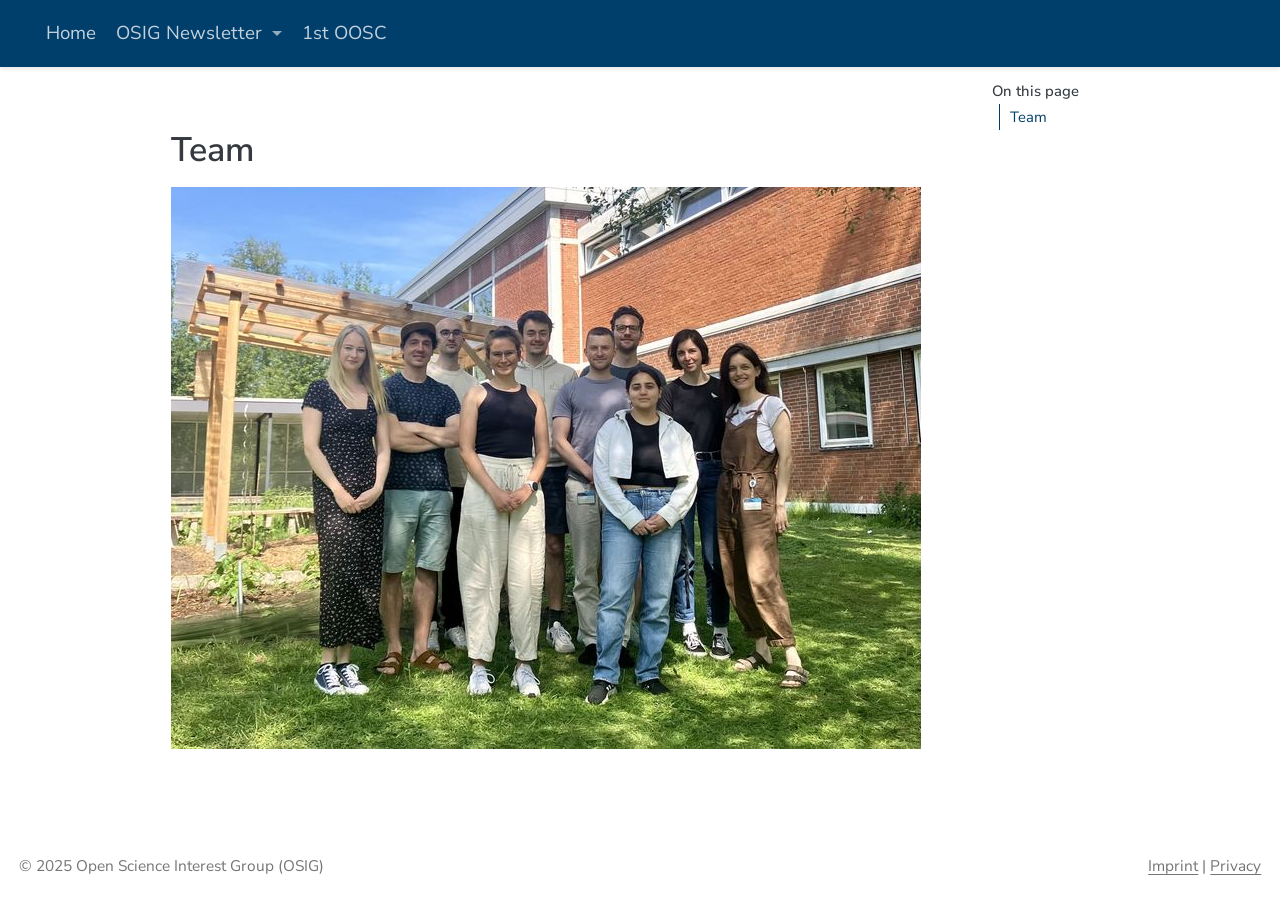
==== about.html @ 4a7d3f52 "Built site for gh-pages" ====
<!DOCTYPE html>
<html xmlns="http://www.w3.org/1999/xhtml" lang="en" xml:lang="en"><head>

<meta charset="utf-8">
<meta name="generator" content="quarto-1.8.25">

<meta name="viewport" content="width=device-width, initial-scale=1.0, user-scalable=yes">


<title>about</title>
<style>
code{white-space: pre-wrap;}
span.smallcaps{font-variant: small-caps;}
div.columns{display: flex; gap: min(4vw, 1.5em);}
div.column{flex: auto; overflow-x: auto;}
div.hanging-indent{margin-left: 1.5em; text-indent: -1.5em;}
ul.task-list{list-style: none;}
ul.task-list li input[type="checkbox"] {
  width: 0.8em;
  margin: 0 0.8em 0.2em -1em; /* quarto-specific, see https://github.com/quarto-dev/quarto-cli/issues/4556 */ 
  vertical-align: middle;
}
</style>


<script src="site_libs/quarto-nav/quarto-nav.js"></script>
<script src="site_libs/quarto-nav/headroom.min.js"></script>
<script src="site_libs/clipboard/clipboard.min.js"></script>
<script src="site_libs/quarto-search/autocomplete.umd.js"></script>
<script src="site_libs/quarto-search/fuse.min.js"></script>
<script src="site_libs/quarto-search/quarto-search.js"></script>
<meta name="quarto:offset" content="./">
<script src="site_libs/quarto-html/quarto.js" type="module"></script>
<script src="site_libs/quarto-html/tabsets/tabsets.js" type="module"></script>
<script src="site_libs/quarto-html/axe/axe-check.js" type="module"></script>
<script src="site_libs/quarto-html/popper.min.js"></script>
<script src="site_libs/quarto-html/tippy.umd.min.js"></script>
<script src="site_libs/quarto-html/anchor.min.js"></script>
<link href="site_libs/quarto-html/tippy.css" rel="stylesheet">
<link href="site_libs/quarto-html/quarto-syntax-highlighting-7b89279ff1a6dce999919e0e67d4d9ec.css" rel="stylesheet" id="quarto-text-highlighting-styles">
<script src="site_libs/bootstrap/bootstrap.min.js"></script>
<link href="site_libs/bootstrap/bootstrap-icons.css" rel="stylesheet">
<link href="site_libs/bootstrap/bootstrap-0440ce65ba4127b5212b1e3c32ec6546.min.css" rel="stylesheet" append-hash="true" id="quarto-bootstrap" data-mode="light">
<script id="quarto-search-options" type="application/json">{
  "location": "navbar",
  "copy-button": false,
  "collapse-after": 3,
  "panel-placement": "end",
  "type": "overlay",
  "limit": 50,
  "keyboard-shortcut": [
    "f",
    "/",
    "s"
  ],
  "show-item-context": false,
  "language": {
    "search-no-results-text": "No results",
    "search-matching-documents-text": "matching documents",
    "search-copy-link-title": "Copy link to search",
    "search-hide-matches-text": "Hide additional matches",
    "search-more-match-text": "more match in this document",
    "search-more-matches-text": "more matches in this document",
    "search-clear-button-title": "Clear",
    "search-text-placeholder": "",
    "search-detached-cancel-button-title": "Cancel",
    "search-submit-button-title": "Submit",
    "search-label": "Search"
  }
}</script>
<style>html{ scroll-behavior: smooth; }</style>


<link rel="stylesheet" href="styles.css">
</head>

<body class="nav-fixed custom-subpage quarto-light">

<div id="quarto-search-results"></div>
  <header id="quarto-header" class="headroom fixed-top">
    <nav class="navbar navbar-expand-lg " data-bs-theme="dark">
      <div class="navbar-container container-fluid">
      <div class="navbar-brand-container mx-auto">
    <a href="./index.html" class="navbar-brand navbar-brand-logo">
    </a>
  </div>
            <div id="quarto-search" class="" title="Search"></div>
          <button class="navbar-toggler" type="button" data-bs-toggle="collapse" data-bs-target="#navbarCollapse" aria-controls="navbarCollapse" role="menu" aria-expanded="false" aria-label="Toggle navigation" onclick="if (window.quartoToggleHeadroom) { window.quartoToggleHeadroom(); }">
  <span class="navbar-toggler-icon"></span>
</button>
          <div class="collapse navbar-collapse" id="navbarCollapse">
            <ul class="navbar-nav navbar-nav-scroll me-auto">
  <li class="nav-item">
    <a class="nav-link" href="./index.html"> 
<span class="menu-text">Home</span></a>
  </li>  
  <li class="nav-item dropdown ">
    <a class="nav-link dropdown-toggle" href="#" id="nav-menu-osig-newsletter" role="link" data-bs-toggle="dropdown" aria-expanded="false">
 <span class="menu-text">OSIG Newsletter</span>
    </a>
    <ul class="dropdown-menu" aria-labelledby="nav-menu-osig-newsletter">    
        <li>
    <a class="dropdown-item" href="./Newsletter/NL_June.html">
 <span class="dropdown-text">Newsletter 11th Issue: June 2025</span></a>
  </li>  
        <li>
    <a class="dropdown-item" href="https://uol.de/psychologie/open-science/osig">
 <span class="dropdown-text">Previous Newsletters</span></a>
  </li>  
    </ul>
  </li>
  <li class="nav-item">
    <a class="nav-link" href="./oosc.html"> 
<span class="menu-text">1st OOSC</span></a>
  </li>  
</ul>
          </div> <!-- /navcollapse -->
            <div class="quarto-navbar-tools">
</div>
      </div> <!-- /container-fluid -->
    </nav>
</header>
<!-- content -->
<div id="quarto-content" class="quarto-container page-columns page-rows-contents page-layout-article page-navbar">
<!-- sidebar -->
<!-- margin-sidebar -->
    <div id="quarto-margin-sidebar" class="sidebar margin-sidebar">
        <nav id="TOC" role="doc-toc" class="toc-active">
    <h2 id="toc-title">On this page</h2>
   
  <ul>
  <li><a href="#team" id="toc-team" class="nav-link active" data-scroll-target="#team">Team</a></li>
  </ul>
</nav>
    </div>
<!-- main -->
<main class="content" id="quarto-document-content"><header id="title-block-header" class="quarto-title-block"></header>




<section id="team" class="level1">
<h1>Team</h1>
<p><img src="pics/team.jpeg" class="img-fluid"></p>


</section>

</main> <!-- /main -->
<script id="quarto-html-after-body" type="application/javascript">
  window.document.addEventListener("DOMContentLoaded", function (event) {
    const icon = "";
    const anchorJS = new window.AnchorJS();
    anchorJS.options = {
      placement: 'right',
      icon: icon
    };
    anchorJS.add('.anchored');
    const isCodeAnnotation = (el) => {
      for (const clz of el.classList) {
        if (clz.startsWith('code-annotation-')) {                     
          return true;
        }
      }
      return false;
    }
    const onCopySuccess = function(e) {
      // button target
      const button = e.trigger;
      // don't keep focus
      button.blur();
      // flash "checked"
      button.classList.add('code-copy-button-checked');
      var currentTitle = button.getAttribute("title");
      button.setAttribute("title", "Copied!");
      let tooltip;
      if (window.bootstrap) {
        button.setAttribute("data-bs-toggle", "tooltip");
        button.setAttribute("data-bs-placement", "left");
        button.setAttribute("data-bs-title", "Copied!");
        tooltip = new bootstrap.Tooltip(button, 
          { trigger: "manual", 
            customClass: "code-copy-button-tooltip",
            offset: [0, -8]});
        tooltip.show();    
      }
      setTimeout(function() {
        if (tooltip) {
          tooltip.hide();
          button.removeAttribute("data-bs-title");
          button.removeAttribute("data-bs-toggle");
          button.removeAttribute("data-bs-placement");
        }
        button.setAttribute("title", currentTitle);
        button.classList.remove('code-copy-button-checked');
      }, 1000);
      // clear code selection
      e.clearSelection();
    }
    const getTextToCopy = function(trigger) {
      const outerScaffold = trigger.parentElement.cloneNode(true);
      const codeEl = outerScaffold.querySelector('code');
      for (const childEl of codeEl.children) {
        if (isCodeAnnotation(childEl)) {
          childEl.remove();
        }
      }
      return codeEl.innerText;
    }
    const clipboard = new window.ClipboardJS('.code-copy-button:not([data-in-quarto-modal])', {
      text: getTextToCopy
    });
    clipboard.on('success', onCopySuccess);
    if (window.document.getElementById('quarto-embedded-source-code-modal')) {
      const clipboardModal = new window.ClipboardJS('.code-copy-button[data-in-quarto-modal]', {
        text: getTextToCopy,
        container: window.document.getElementById('quarto-embedded-source-code-modal')
      });
      clipboardModal.on('success', onCopySuccess);
    }
      var localhostRegex = new RegExp(/^(?:http|https):\/\/localhost\:?[0-9]*\//);
      var mailtoRegex = new RegExp(/^mailto:/);
        var filterRegex = new RegExp('/' + window.location.host + '/');
      var isInternal = (href) => {
          return filterRegex.test(href) || localhostRegex.test(href) || mailtoRegex.test(href);
      }
      // Inspect non-navigation links and adorn them if external
     var links = window.document.querySelectorAll('a[href]:not(.nav-link):not(.navbar-brand):not(.toc-action):not(.sidebar-link):not(.sidebar-item-toggle):not(.pagination-link):not(.no-external):not([aria-hidden]):not(.dropdown-item):not(.quarto-navigation-tool):not(.about-link)');
      for (var i=0; i<links.length; i++) {
        const link = links[i];
        if (!isInternal(link.href)) {
          // undo the damage that might have been done by quarto-nav.js in the case of
          // links that we want to consider external
          if (link.dataset.originalHref !== undefined) {
            link.href = link.dataset.originalHref;
          }
            // target, if specified
            link.setAttribute("target", "_blank");
            if (link.getAttribute("rel") === null) {
              link.setAttribute("rel", "noopener");
            }
        }
      }
    function tippyHover(el, contentFn, onTriggerFn, onUntriggerFn) {
      const config = {
        allowHTML: true,
        maxWidth: 500,
        delay: 100,
        arrow: false,
        appendTo: function(el) {
            return el.parentElement;
        },
        interactive: true,
        interactiveBorder: 10,
        theme: 'quarto',
        placement: 'bottom-start',
      };
      if (contentFn) {
        config.content = contentFn;
      }
      if (onTriggerFn) {
        config.onTrigger = onTriggerFn;
      }
      if (onUntriggerFn) {
        config.onUntrigger = onUntriggerFn;
      }
      window.tippy(el, config); 
    }
    const noterefs = window.document.querySelectorAll('a[role="doc-noteref"]');
    for (var i=0; i<noterefs.length; i++) {
      const ref = noterefs[i];
      tippyHover(ref, function() {
        // use id or data attribute instead here
        let href = ref.getAttribute('data-footnote-href') || ref.getAttribute('href');
        try { href = new URL(href).hash; } catch {}
        const id = href.replace(/^#\/?/, "");
        const note = window.document.getElementById(id);
        if (note) {
          return note.innerHTML;
        } else {
          return "";
        }
      });
    }
    const xrefs = window.document.querySelectorAll('a.quarto-xref');
    const processXRef = (id, note) => {
      // Strip column container classes
      const stripColumnClz = (el) => {
        el.classList.remove("page-full", "page-columns");
        if (el.children) {
          for (const child of el.children) {
            stripColumnClz(child);
          }
        }
      }
      stripColumnClz(note)
      if (id === null || id.startsWith('sec-')) {
        // Special case sections, only their first couple elements
        const container = document.createElement("div");
        if (note.children && note.children.length > 2) {
          container.appendChild(note.children[0].cloneNode(true));
          for (let i = 1; i < note.children.length; i++) {
            const child = note.children[i];
            if (child.tagName === "P" && child.innerText === "") {
              continue;
            } else {
              container.appendChild(child.cloneNode(true));
              break;
            }
          }
          if (window.Quarto?.typesetMath) {
            window.Quarto.typesetMath(container);
          }
          return container.innerHTML
        } else {
          if (window.Quarto?.typesetMath) {
            window.Quarto.typesetMath(note);
          }
          return note.innerHTML;
        }
      } else {
        // Remove any anchor links if they are present
        const anchorLink = note.querySelector('a.anchorjs-link');
        if (anchorLink) {
          anchorLink.remove();
        }
        if (window.Quarto?.typesetMath) {
          window.Quarto.typesetMath(note);
        }
        if (note.classList.contains("callout")) {
          return note.outerHTML;
        } else {
          return note.innerHTML;
        }
      }
    }
    for (var i=0; i<xrefs.length; i++) {
      const xref = xrefs[i];
      tippyHover(xref, undefined, function(instance) {
        instance.disable();
        let url = xref.getAttribute('href');
        let hash = undefined; 
        if (url.startsWith('#')) {
          hash = url;
        } else {
          try { hash = new URL(url).hash; } catch {}
        }
        if (hash) {
          const id = hash.replace(/^#\/?/, "");
          const note = window.document.getElementById(id);
          if (note !== null) {
            try {
              const html = processXRef(id, note.cloneNode(true));
              instance.setContent(html);
            } finally {
              instance.enable();
              instance.show();
            }
          } else {
            // See if we can fetch this
            fetch(url.split('#')[0])
            .then(res => res.text())
            .then(html => {
              const parser = new DOMParser();
              const htmlDoc = parser.parseFromString(html, "text/html");
              const note = htmlDoc.getElementById(id);
              if (note !== null) {
                const html = processXRef(id, note);
                instance.setContent(html);
              } 
            }).finally(() => {
              instance.enable();
              instance.show();
            });
          }
        } else {
          // See if we can fetch a full url (with no hash to target)
          // This is a special case and we should probably do some content thinning / targeting
          fetch(url)
          .then(res => res.text())
          .then(html => {
            const parser = new DOMParser();
            const htmlDoc = parser.parseFromString(html, "text/html");
            const note = htmlDoc.querySelector('main.content');
            if (note !== null) {
              // This should only happen for chapter cross references
              // (since there is no id in the URL)
              // remove the first header
              if (note.children.length > 0 && note.children[0].tagName === "HEADER") {
                note.children[0].remove();
              }
              const html = processXRef(null, note);
              instance.setContent(html);
            } 
          }).finally(() => {
            instance.enable();
            instance.show();
          });
        }
      }, function(instance) {
      });
    }
        let selectedAnnoteEl;
        const selectorForAnnotation = ( cell, annotation) => {
          let cellAttr = 'data-code-cell="' + cell + '"';
          let lineAttr = 'data-code-annotation="' +  annotation + '"';
          const selector = 'span[' + cellAttr + '][' + lineAttr + ']';
          return selector;
        }
        const selectCodeLines = (annoteEl) => {
          const doc = window.document;
          const targetCell = annoteEl.getAttribute("data-target-cell");
          const targetAnnotation = annoteEl.getAttribute("data-target-annotation");
          const annoteSpan = window.document.querySelector(selectorForAnnotation(targetCell, targetAnnotation));
          const lines = annoteSpan.getAttribute("data-code-lines").split(",");
          const lineIds = lines.map((line) => {
            return targetCell + "-" + line;
          })
          let top = null;
          let height = null;
          let parent = null;
          if (lineIds.length > 0) {
              //compute the position of the single el (top and bottom and make a div)
              const el = window.document.getElementById(lineIds[0]);
              top = el.offsetTop;
              height = el.offsetHeight;
              parent = el.parentElement.parentElement;
            if (lineIds.length > 1) {
              const lastEl = window.document.getElementById(lineIds[lineIds.length - 1]);
              const bottom = lastEl.offsetTop + lastEl.offsetHeight;
              height = bottom - top;
            }
            if (top !== null && height !== null && parent !== null) {
              // cook up a div (if necessary) and position it 
              let div = window.document.getElementById("code-annotation-line-highlight");
              if (div === null) {
                div = window.document.createElement("div");
                div.setAttribute("id", "code-annotation-line-highlight");
                div.style.position = 'absolute';
                parent.appendChild(div);
              }
              div.style.top = top - 2 + "px";
              div.style.height = height + 4 + "px";
              div.style.left = 0;
              let gutterDiv = window.document.getElementById("code-annotation-line-highlight-gutter");
              if (gutterDiv === null) {
                gutterDiv = window.document.createElement("div");
                gutterDiv.setAttribute("id", "code-annotation-line-highlight-gutter");
                gutterDiv.style.position = 'absolute';
                const codeCell = window.document.getElementById(targetCell);
                const gutter = codeCell.querySelector('.code-annotation-gutter');
                gutter.appendChild(gutterDiv);
              }
              gutterDiv.style.top = top - 2 + "px";
              gutterDiv.style.height = height + 4 + "px";
            }
            selectedAnnoteEl = annoteEl;
          }
        };
        const unselectCodeLines = () => {
          const elementsIds = ["code-annotation-line-highlight", "code-annotation-line-highlight-gutter"];
          elementsIds.forEach((elId) => {
            const div = window.document.getElementById(elId);
            if (div) {
              div.remove();
            }
          });
          selectedAnnoteEl = undefined;
        };
          // Handle positioning of the toggle
      window.addEventListener(
        "resize",
        throttle(() => {
          elRect = undefined;
          if (selectedAnnoteEl) {
            selectCodeLines(selectedAnnoteEl);
          }
        }, 10)
      );
      function throttle(fn, ms) {
      let throttle = false;
      let timer;
        return (...args) => {
          if(!throttle) { // first call gets through
              fn.apply(this, args);
              throttle = true;
          } else { // all the others get throttled
              if(timer) clearTimeout(timer); // cancel #2
              timer = setTimeout(() => {
                fn.apply(this, args);
                timer = throttle = false;
              }, ms);
          }
        };
      }
        // Attach click handler to the DT
        const annoteDls = window.document.querySelectorAll('dt[data-target-cell]');
        for (const annoteDlNode of annoteDls) {
          annoteDlNode.addEventListener('click', (event) => {
            const clickedEl = event.target;
            if (clickedEl !== selectedAnnoteEl) {
              unselectCodeLines();
              const activeEl = window.document.querySelector('dt[data-target-cell].code-annotation-active');
              if (activeEl) {
                activeEl.classList.remove('code-annotation-active');
              }
              selectCodeLines(clickedEl);
              clickedEl.classList.add('code-annotation-active');
            } else {
              // Unselect the line
              unselectCodeLines();
              clickedEl.classList.remove('code-annotation-active');
            }
          });
        }
    const findCites = (el) => {
      const parentEl = el.parentElement;
      if (parentEl) {
        const cites = parentEl.dataset.cites;
        if (cites) {
          return {
            el,
            cites: cites.split(' ')
          };
        } else {
          return findCites(el.parentElement)
        }
      } else {
        return undefined;
      }
    };
    var bibliorefs = window.document.querySelectorAll('a[role="doc-biblioref"]');
    for (var i=0; i<bibliorefs.length; i++) {
      const ref = bibliorefs[i];
      const citeInfo = findCites(ref);
      if (citeInfo) {
        tippyHover(citeInfo.el, function() {
          var popup = window.document.createElement('div');
          citeInfo.cites.forEach(function(cite) {
            var citeDiv = window.document.createElement('div');
            citeDiv.classList.add('hanging-indent');
            citeDiv.classList.add('csl-entry');
            var biblioDiv = window.document.getElementById('ref-' + cite);
            if (biblioDiv) {
              citeDiv.innerHTML = biblioDiv.innerHTML;
            }
            popup.appendChild(citeDiv);
          });
          return popup.innerHTML;
        });
      }
    }
  });
  </script>
</div> <!-- /content -->
<footer class="footer">
  <div class="nav-footer">
    <div class="nav-footer-left">
<p>© 2025 Open Science Interest Group (OSIG)</p>
</div>   
    <div class="nav-footer-center">
      &nbsp;
    </div>
    <div class="nav-footer-right">
<p><a href="https://uol.de/impressum">Imprint</a> | <a href="https://uol.de/dism">Privacy</a></p>
</div>
  </div>
</footer>




<script src="site_libs/quarto-html/zenscroll-min.js"></script>
</body></html>
---- site_libs/quarto-html/tippy.css ----
.tippy-box[data-animation=fade][data-state=hidden]{opacity:0}[data-tippy-root]{max-width:calc(100vw - 10px)}.tippy-box{position:relative;background-color:#333;color:#fff;border-radius:4px;font-size:14px;line-height:1.4;white-space:normal;outline:0;transition-property:transform,visibility,opacity}.tippy-box[data-placement^=top]>.tippy-arrow{bottom:0}.tippy-box[data-placement^=top]>.tippy-arrow:before{bottom:-7px;left:0;border-width:8px 8px 0;border-top-color:initial;transform-origin:center top}.tippy-box[data-placement^=bottom]>.tippy-arrow{top:0}.tippy-box[data-placement^=bottom]>.tippy-arrow:before{top:-7px;left:0;border-width:0 8px 8px;border-bottom-color:initial;transform-origin:center bottom}.tippy-box[data-placement^=left]>.tippy-arrow{right:0}.tippy-box[data-placement^=left]>.tippy-arrow:before{border-width:8px 0 8px 8px;border-left-color:initial;right:-7px;transform-origin:center left}.tippy-box[data-placement^=right]>.tippy-arrow{left:0}.tippy-box[data-placement^=right]>.tippy-arrow:before{left:-7px;border-width:8px 8px 8px 0;border-right-color:initial;transform-origin:center right}.tippy-box[data-inertia][data-state=visible]{transition-timing-function:cubic-bezier(.54,1.5,.38,1.11)}.tippy-arrow{width:16px;height:16px;color:#333}.tippy-arrow:before{content:"";position:absolute;border-color:transparent;border-style:solid}.tippy-content{position:relative;padding:5px 9px;z-index:1}
---- site_libs/quarto-html/quarto-syntax-highlighting-7b89279ff1a6dce999919e0e67d4d9ec.css ----
/* quarto syntax highlight colors */
:root {
  --quarto-hl-ot-color: #003B4F;
  --quarto-hl-at-color: #657422;
  --quarto-hl-ss-color: #20794D;
  --quarto-hl-an-color: #5E5E5E;
  --quarto-hl-fu-color: #4758AB;
  --quarto-hl-st-color: #20794D;
  --quarto-hl-cf-color: #003B4F;
  --quarto-hl-op-color: #5E5E5E;
  --quarto-hl-er-color: #AD0000;
  --quarto-hl-bn-color: #AD0000;
  --quarto-hl-al-color: #AD0000;
  --quarto-hl-va-color: #111111;
  --quarto-hl-bu-color: inherit;
  --quarto-hl-ex-color: inherit;
  --quarto-hl-pp-color: #AD0000;
  --quarto-hl-in-color: #5E5E5E;
  --quarto-hl-vs-color: #20794D;
  --quarto-hl-wa-color: #5E5E5E;
  --quarto-hl-do-color: #5E5E5E;
  --quarto-hl-im-color: #00769E;
  --quarto-hl-ch-color: #20794D;
  --quarto-hl-dt-color: #AD0000;
  --quarto-hl-fl-color: #AD0000;
  --quarto-hl-co-color: #5E5E5E;
  --quarto-hl-cv-color: #5E5E5E;
  --quarto-hl-cn-color: #8f5902;
  --quarto-hl-sc-color: #5E5E5E;
  --quarto-hl-dv-color: #AD0000;
  --quarto-hl-kw-color: #003B4F;
}

/* other quarto variables */
:root {
  --quarto-font-monospace: SFMono-Regular, Menlo, Monaco, Consolas, "Liberation Mono", "Courier New", monospace;
}

/* syntax highlight based on Pandoc's rules */
pre > code.sourceCode > span {
  color: #003B4F;
}

code.sourceCode > span {
  color: #003B4F;
}

div.sourceCode,
div.sourceCode pre.sourceCode {
  color: #003B4F;
}

/* Normal */
code span {
  color: #003B4F;
}

/* Alert */
code span.al {
  color: #AD0000;
  font-style: inherit;
}

/* Annotation */
code span.an {
  color: #5E5E5E;
  font-style: inherit;
}

/* Attribute */
code span.at {
  color: #657422;
  font-style: inherit;
}

/* BaseN */
code span.bn {
  color: #AD0000;
  font-style: inherit;
}

/* BuiltIn */
code span.bu {
  font-style: inherit;
}

/* ControlFlow */
code span.cf {
  color: #003B4F;
  font-weight: bold;
  font-style: inherit;
}

/* Char */
code span.ch {
  color: #20794D;
  font-style: inherit;
}

/* Constant */
code span.cn {
  color: #8f5902;
  font-style: inherit;
}

/* Comment */
code span.co {
  color: #5E5E5E;
  font-style: inherit;
}

/* CommentVar */
code span.cv {
  color: #5E5E5E;
  font-style: italic;
}

/* Documentation */
code span.do {
  color: #5E5E5E;
  font-style: italic;
}

/* DataType */
code span.dt {
  color: #AD0000;
  font-style: inherit;
}

/* DecVal */
code span.dv {
  color: #AD0000;
  font-style: inherit;
}

/* Error */
code span.er {
  color: #AD0000;
  font-style: inherit;
}

/* Extension */
code span.ex {
  font-style: inherit;
}

/* Float */
code span.fl {
  color: #AD0000;
  font-style: inherit;
}

/* Function */
code span.fu {
  color: #4758AB;
  font-style: inherit;
}

/* Import */
code span.im {
  color: #00769E;
  font-style: inherit;
}

/* Information */
code span.in {
  color: #5E5E5E;
  font-style: inherit;
}

/* Keyword */
code span.kw {
  color: #003B4F;
  font-weight: bold;
  font-style: inherit;
}

/* Operator */
code span.op {
  color: #5E5E5E;
  font-style: inherit;
}

/* Other */
code span.ot {
  color: #003B4F;
  font-style: inherit;
}

/* Preprocessor */
code span.pp {
  color: #AD0000;
  font-style: inherit;
}

/* SpecialChar */
code span.sc {
  color: #5E5E5E;
  font-style: inherit;
}

/* SpecialString */
code span.ss {
  color: #20794D;
  font-style: inherit;
}

/* String */
code span.st {
  color: #20794D;
  font-style: inherit;
}

/* Variable */
code span.va {
  color: #111111;
  font-style: inherit;
}

/* VerbatimString */
code span.vs {
  color: #20794D;
  font-style: inherit;
}

/* Warning */
code span.wa {
  color: #5E5E5E;
  font-style: italic;
}

.prevent-inlining {
  content: "</";
}

/*# sourceMappingURL=3944bc705cfaf4c80e56f77c5205168a.css.map */
---- styles.css ----
/* Import Nunito Sans font */
@import url('https://fonts.googleapis.com/css2?family=Nunito+Sans:wght@400;600;700&display=swap');
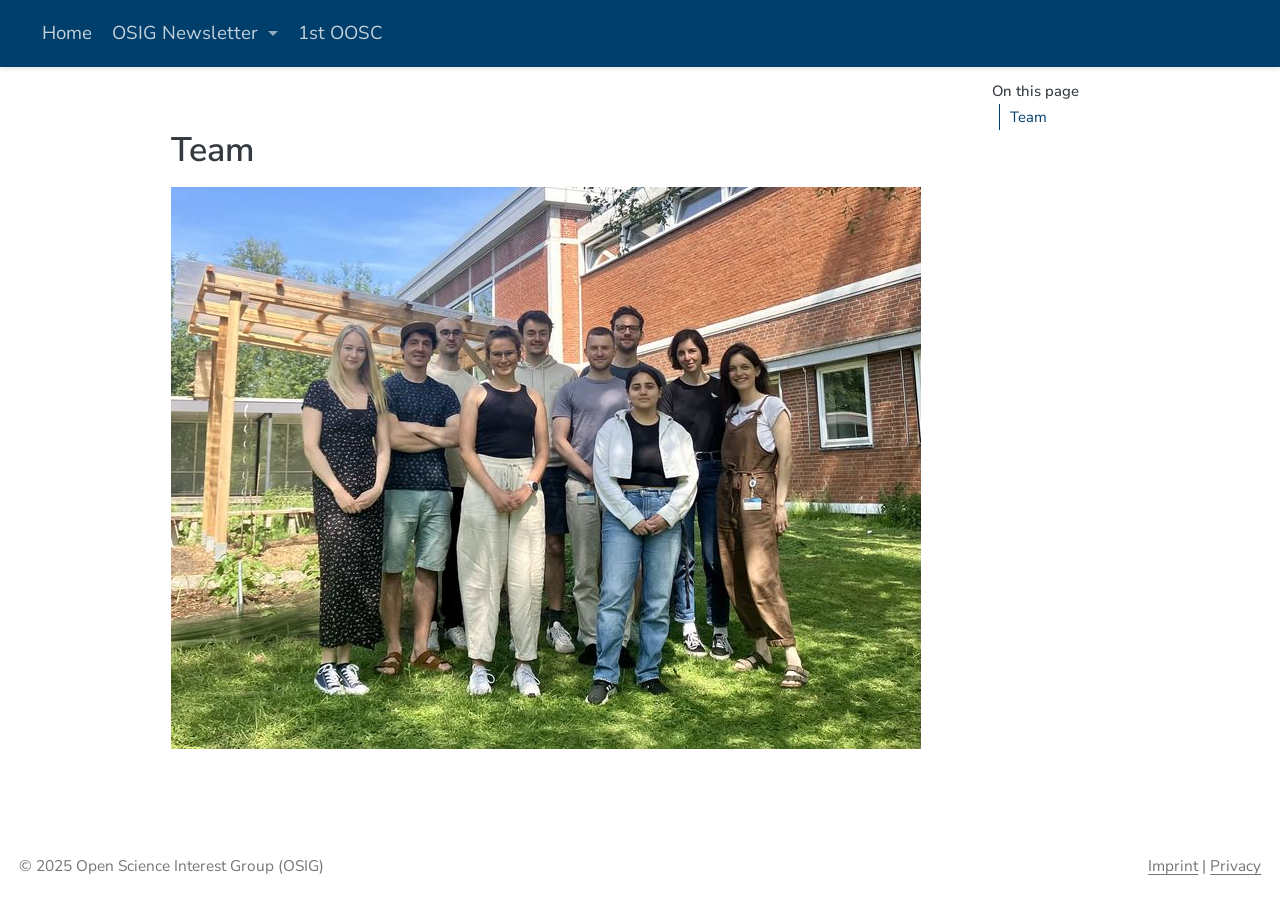
==== commit 13717af8: "Built site for gh-pages" ====
--- a/about.html
+++ b/about.html
@@ -2,7 +2,7 @@
 <html xmlns="http://www.w3.org/1999/xhtml" lang="en" xml:lang="en"><head>
 
 <meta charset="utf-8">
-<meta name="generator" content="quarto-1.8.25">
+<meta name="generator" content="quarto-1.8.27">
 
 <meta name="viewport" content="width=device-width, initial-scale=1.0, user-scalable=yes">
 
@@ -37,10 +37,10 @@
 <script src="site_libs/quarto-html/tippy.umd.min.js"></script>
 <script src="site_libs/quarto-html/anchor.min.js"></script>
 <link href="site_libs/quarto-html/tippy.css" rel="stylesheet">
-<link href="site_libs/quarto-html/quarto-syntax-highlighting-7b89279ff1a6dce999919e0e67d4d9ec.css" rel="stylesheet" id="quarto-text-highlighting-styles">
+<link href="site_libs/quarto-html/quarto-syntax-highlighting-ed96de9b727972fe78a7b5d16c58bf87.css" rel="stylesheet" id="quarto-text-highlighting-styles">
 <script src="site_libs/bootstrap/bootstrap.min.js"></script>
 <link href="site_libs/bootstrap/bootstrap-icons.css" rel="stylesheet">
-<link href="site_libs/bootstrap/bootstrap-0440ce65ba4127b5212b1e3c32ec6546.min.css" rel="stylesheet" append-hash="true" id="quarto-bootstrap" data-mode="light">
+<link href="site_libs/bootstrap/bootstrap-3d39959b062f448735c7db6b264d8e85.min.css" rel="stylesheet" append-hash="true" id="quarto-bootstrap" data-mode="light">
 <script id="quarto-search-options" type="application/json">{
   "location": "navbar",
   "copy-button": false,
@@ -80,10 +80,6 @@
   <header id="quarto-header" class="headroom fixed-top">
     <nav class="navbar navbar-expand-lg " data-bs-theme="dark">
       <div class="navbar-container container-fluid">
-      <div class="navbar-brand-container mx-auto">
-    <a href="./index.html" class="navbar-brand navbar-brand-logo">
-    </a>
-  </div>
             <div id="quarto-search" class="" title="Search"></div>
           <button class="navbar-toggler" type="button" data-bs-toggle="collapse" data-bs-target="#navbarCollapse" aria-controls="navbarCollapse" role="menu" aria-expanded="false" aria-label="Toggle navigation" onclick="if (window.quartoToggleHeadroom) { window.quartoToggleHeadroom(); }">
   <span class="navbar-toggler-icon"></span>
@@ -102,6 +98,14 @@
         <li>
     <a class="dropdown-item" href="./Newsletter/NL_June.html">
  <span class="dropdown-text">Newsletter 11th Issue: June 2025</span></a>
+  </li>  
+        <li>
+    <a class="dropdown-item" href="./Newsletter/NL_October.html">
+ <span class="dropdown-text">Newsletter 12th Issue: October 2025</span></a>
+  </li>  
+        <li>
+    <a class="dropdown-item" href="./Newsletter/NL_February_2026.html">
+ <span class="dropdown-text">Newsletter 13th Issue: February 2026</span></a>
   </li>  
         <li>
     <a class="dropdown-item" href="https://uol.de/psychologie/open-science/osig">
@@ -220,7 +224,7 @@
     }
       var localhostRegex = new RegExp(/^(?:http|https):\/\/localhost\:?[0-9]*\//);
       var mailtoRegex = new RegExp(/^mailto:/);
-        var filterRegex = new RegExp('/' + window.location.host + '/');
+        var filterRegex = new RegExp("https:\/\/kristantodan12\.github\.io\/osig-uol\.github\.io\/");
       var isInternal = (href) => {
           return filterRegex.test(href) || localhostRegex.test(href) || mailtoRegex.test(href);
       }
--- a/site_libs/quarto-html/quarto-syntax-highlighting-ed96de9b727972fe78a7b5d16c58bf87.css
+++ b/site_libs/quarto-html/quarto-syntax-highlighting-ed96de9b727972fe78a7b5d16c58bf87.css
@@ -0,0 +1,236 @@
+/* quarto syntax highlight colors */
+:root {
+  --quarto-hl-ot-color: #003B4F;
+  --quarto-hl-at-color: #657422;
+  --quarto-hl-ss-color: #20794D;
+  --quarto-hl-an-color: #5E5E5E;
+  --quarto-hl-fu-color: #4758AB;
+  --quarto-hl-st-color: #20794D;
+  --quarto-hl-cf-color: #003B4F;
+  --quarto-hl-op-color: #5E5E5E;
+  --quarto-hl-er-color: #AD0000;
+  --quarto-hl-bn-color: #AD0000;
+  --quarto-hl-al-color: #AD0000;
+  --quarto-hl-va-color: #111111;
+  --quarto-hl-bu-color: inherit;
+  --quarto-hl-ex-color: inherit;
+  --quarto-hl-pp-color: #AD0000;
+  --quarto-hl-in-color: #5E5E5E;
+  --quarto-hl-vs-color: #20794D;
+  --quarto-hl-wa-color: #5E5E5E;
+  --quarto-hl-do-color: #5E5E5E;
+  --quarto-hl-im-color: #00769E;
+  --quarto-hl-ch-color: #20794D;
+  --quarto-hl-dt-color: #AD0000;
+  --quarto-hl-fl-color: #AD0000;
+  --quarto-hl-co-color: #5E5E5E;
+  --quarto-hl-cv-color: #5E5E5E;
+  --quarto-hl-cn-color: #8f5902;
+  --quarto-hl-sc-color: #5E5E5E;
+  --quarto-hl-dv-color: #AD0000;
+  --quarto-hl-kw-color: #003B4F;
+}
+
+/* other quarto variables */
+:root {
+  --quarto-font-monospace: SFMono-Regular, Menlo, Monaco, Consolas, "Liberation Mono", "Courier New", monospace;
+}
+
+/* syntax highlight based on Pandoc's rules */
+pre > code.sourceCode > span {
+  color: #003B4F;
+}
+
+code.sourceCode > span {
+  color: #003B4F;
+}
+
+div.sourceCode,
+div.sourceCode pre.sourceCode {
+  color: #003B4F;
+}
+
+/* Normal */
+code span {
+  color: #003B4F;
+}
+
+/* Alert */
+code span.al {
+  color: #AD0000;
+  font-style: inherit;
+}
+
+/* Annotation */
+code span.an {
+  color: #5E5E5E;
+  font-style: inherit;
+}
+
+/* Attribute */
+code span.at {
+  color: #657422;
+  font-style: inherit;
+}
+
+/* BaseN */
+code span.bn {
+  color: #AD0000;
+  font-style: inherit;
+}
+
+/* BuiltIn */
+code span.bu {
+  font-style: inherit;
+}
+
+/* ControlFlow */
+code span.cf {
+  color: #003B4F;
+  font-weight: bold;
+  font-style: inherit;
+}
+
+/* Char */
+code span.ch {
+  color: #20794D;
+  font-style: inherit;
+}
+
+/* Constant */
+code span.cn {
+  color: #8f5902;
+  font-style: inherit;
+}
+
+/* Comment */
+code span.co {
+  color: #5E5E5E;
+  font-style: inherit;
+}
+
+/* CommentVar */
+code span.cv {
+  color: #5E5E5E;
+  font-style: italic;
+}
+
+/* Documentation */
+code span.do {
+  color: #5E5E5E;
+  font-style: italic;
+}
+
+/* DataType */
+code span.dt {
+  color: #AD0000;
+  font-style: inherit;
+}
+
+/* DecVal */
+code span.dv {
+  color: #AD0000;
+  font-style: inherit;
+}
+
+/* Error */
+code span.er {
+  color: #AD0000;
+  font-style: inherit;
+}
+
+/* Extension */
+code span.ex {
+  font-style: inherit;
+}
+
+/* Float */
+code span.fl {
+  color: #AD0000;
+  font-style: inherit;
+}
+
+/* Function */
+code span.fu {
+  color: #4758AB;
+  font-style: inherit;
+}
+
+/* Import */
+code span.im {
+  color: #00769E;
+  font-style: inherit;
+}
+
+/* Information */
+code span.in {
+  color: #5E5E5E;
+  font-style: inherit;
+}
+
+/* Keyword */
+code span.kw {
+  color: #003B4F;
+  font-weight: bold;
+  font-style: inherit;
+}
+
+/* Operator */
+code span.op {
+  color: #5E5E5E;
+  font-style: inherit;
+}
+
+/* Other */
+code span.ot {
+  color: #003B4F;
+  font-style: inherit;
+}
+
+/* Preprocessor */
+code span.pp {
+  color: #AD0000;
+  font-style: inherit;
+}
+
+/* SpecialChar */
+code span.sc {
+  color: #5E5E5E;
+  font-style: inherit;
+}
+
+/* SpecialString */
+code span.ss {
+  color: #20794D;
+  font-style: inherit;
+}
+
+/* String */
+code span.st {
+  color: #20794D;
+  font-style: inherit;
+}
+
+/* Variable */
+code span.va {
+  color: #111111;
+  font-style: inherit;
+}
+
+/* VerbatimString */
+code span.vs {
+  color: #20794D;
+  font-style: inherit;
+}
+
+/* Warning */
+code span.wa {
+  color: #5E5E5E;
+  font-style: italic;
+}
+
+.prevent-inlining {
+  content: "</";
+}
+
+/*# sourceMappingURL=0920dd6d7437995b8cdf7429764427b1.css.map */
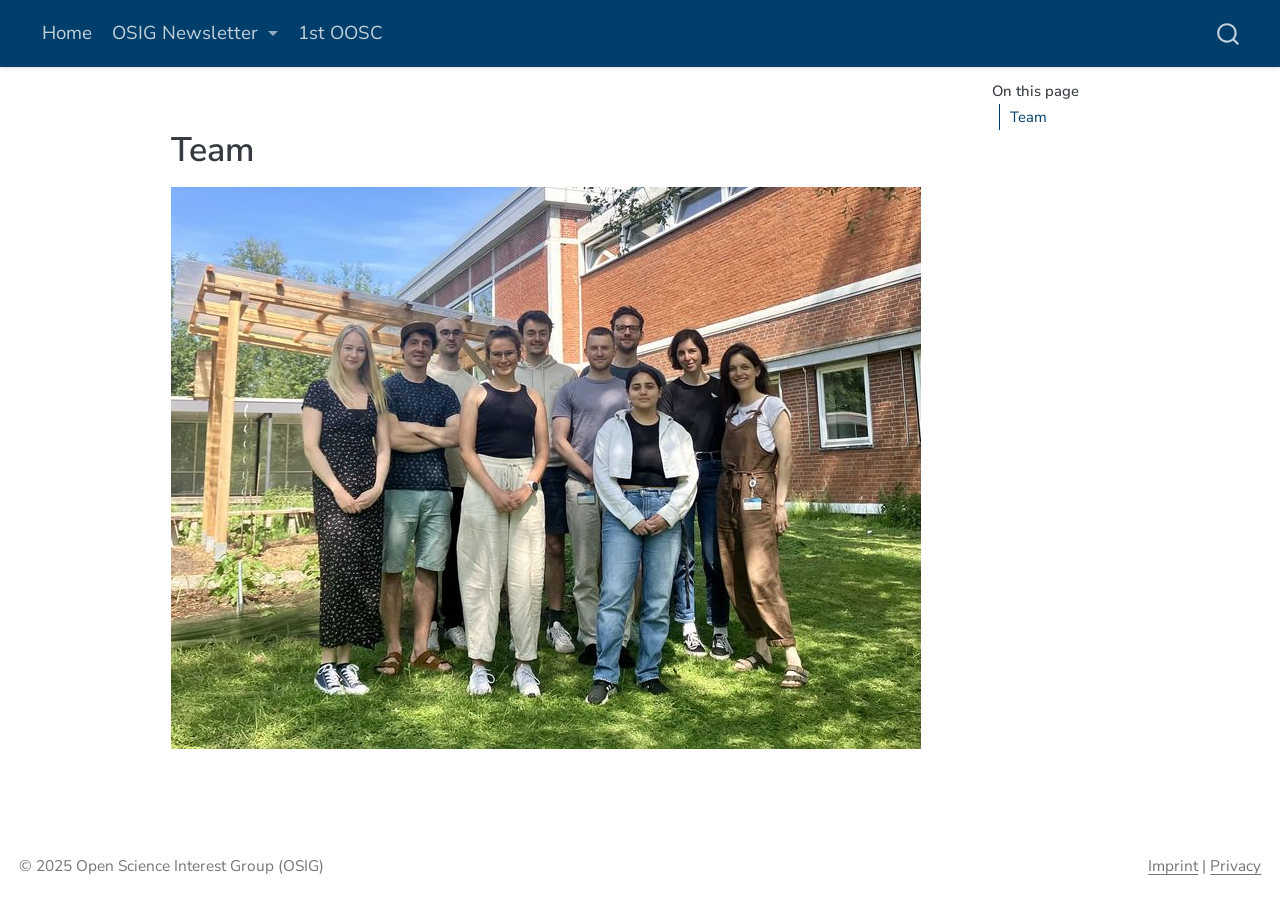
==== commit 0e697aaa: "Built site for gh-pages" ====
--- a/about.html
+++ b/about.html
@@ -2,13 +2,16 @@
 <html xmlns="http://www.w3.org/1999/xhtml" lang="en" xml:lang="en"><head>
 
 <meta charset="utf-8">
-<meta name="generator" content="quarto-1.8.27">
+<meta name="generator" content="quarto-1.9.38">
 
 <meta name="viewport" content="width=device-width, initial-scale=1.0, user-scalable=yes">
 
 
 <title>about</title>
 <style>
+/* Default styles provided by pandoc.
+** See https://pandoc.org/MANUAL.html#variables-for-html for config info.
+*/
 code{white-space: pre-wrap;}
 span.smallcaps{font-variant: small-caps;}
 div.columns{display: flex; gap: min(4vw, 1.5em);}
@@ -32,15 +35,14 @@
 <meta name="quarto:offset" content="./">
 <script src="site_libs/quarto-html/quarto.js" type="module"></script>
 <script src="site_libs/quarto-html/tabsets/tabsets.js" type="module"></script>
-<script src="site_libs/quarto-html/axe/axe-check.js" type="module"></script>
 <script src="site_libs/quarto-html/popper.min.js"></script>
 <script src="site_libs/quarto-html/tippy.umd.min.js"></script>
 <script src="site_libs/quarto-html/anchor.min.js"></script>
 <link href="site_libs/quarto-html/tippy.css" rel="stylesheet">
-<link href="site_libs/quarto-html/quarto-syntax-highlighting-ed96de9b727972fe78a7b5d16c58bf87.css" rel="stylesheet" id="quarto-text-highlighting-styles">
+<link href="site_libs/quarto-html/quarto-syntax-highlighting-15634bcf2e68342d4ad2dfa704d543f6.css" rel="stylesheet" id="quarto-text-highlighting-styles">
 <script src="site_libs/bootstrap/bootstrap.min.js"></script>
 <link href="site_libs/bootstrap/bootstrap-icons.css" rel="stylesheet">
-<link href="site_libs/bootstrap/bootstrap-3d39959b062f448735c7db6b264d8e85.min.css" rel="stylesheet" append-hash="true" id="quarto-bootstrap" data-mode="light">
+<link href="site_libs/bootstrap/bootstrap-e7a1022d07f8a48d40869ca8efa777bd.min.css" rel="stylesheet" append-hash="true" id="quarto-bootstrap" data-mode="light">
 <script id="quarto-search-options" type="application/json">{
   "location": "navbar",
   "copy-button": false,
--- a/site_libs/quarto-html/quarto-syntax-highlighting-15634bcf2e68342d4ad2dfa704d543f6.css
+++ b/site_libs/quarto-html/quarto-syntax-highlighting-15634bcf2e68342d4ad2dfa704d543f6.css
@@ -0,0 +1,236 @@
+/* quarto syntax highlight colors */
+:root {
+  --quarto-hl-ot-color: #003B4F;
+  --quarto-hl-at-color: #657422;
+  --quarto-hl-ss-color: #20794D;
+  --quarto-hl-an-color: #5E5E5E;
+  --quarto-hl-fu-color: #4758AB;
+  --quarto-hl-st-color: #20794D;
+  --quarto-hl-cf-color: #003B4F;
+  --quarto-hl-op-color: #5E5E5E;
+  --quarto-hl-er-color: #AD0000;
+  --quarto-hl-bn-color: #AD0000;
+  --quarto-hl-al-color: #AD0000;
+  --quarto-hl-va-color: #111111;
+  --quarto-hl-bu-color: inherit;
+  --quarto-hl-ex-color: inherit;
+  --quarto-hl-pp-color: #AD0000;
+  --quarto-hl-in-color: #5E5E5E;
+  --quarto-hl-vs-color: #20794D;
+  --quarto-hl-wa-color: #5E5E5E;
+  --quarto-hl-do-color: #5E5E5E;
+  --quarto-hl-im-color: #00769E;
+  --quarto-hl-ch-color: #20794D;
+  --quarto-hl-dt-color: #AD0000;
+  --quarto-hl-fl-color: #AD0000;
+  --quarto-hl-co-color: #5E5E5E;
+  --quarto-hl-cv-color: #5E5E5E;
+  --quarto-hl-cn-color: #8f5902;
+  --quarto-hl-sc-color: #5E5E5E;
+  --quarto-hl-dv-color: #AD0000;
+  --quarto-hl-kw-color: #003B4F;
+}
+
+/* other quarto variables */
+:root {
+  --quarto-font-monospace: SFMono-Regular, Menlo, Monaco, Consolas, "Liberation Mono", "Courier New", monospace;
+}
+
+/* syntax highlight based on Pandoc's rules */
+pre > code.sourceCode > span {
+  color: #003B4F;
+}
+
+code.sourceCode > span {
+  color: #003B4F;
+}
+
+div.sourceCode,
+div.sourceCode pre.sourceCode {
+  color: #003B4F;
+}
+
+/* Normal */
+code span {
+  color: #003B4F;
+}
+
+/* Alert */
+code span.al {
+  color: #AD0000;
+  font-style: inherit;
+}
+
+/* Annotation */
+code span.an {
+  color: #5E5E5E;
+  font-style: inherit;
+}
+
+/* Attribute */
+code span.at {
+  color: #657422;
+  font-style: inherit;
+}
+
+/* BaseN */
+code span.bn {
+  color: #AD0000;
+  font-style: inherit;
+}
+
+/* BuiltIn */
+code span.bu {
+  font-style: inherit;
+}
+
+/* ControlFlow */
+code span.cf {
+  color: #003B4F;
+  font-weight: bold;
+  font-style: inherit;
+}
+
+/* Char */
+code span.ch {
+  color: #20794D;
+  font-style: inherit;
+}
+
+/* Constant */
+code span.cn {
+  color: #8f5902;
+  font-style: inherit;
+}
+
+/* Comment */
+code span.co {
+  color: #5E5E5E;
+  font-style: inherit;
+}
+
+/* CommentVar */
+code span.cv {
+  color: #5E5E5E;
+  font-style: italic;
+}
+
+/* Documentation */
+code span.do {
+  color: #5E5E5E;
+  font-style: italic;
+}
+
+/* DataType */
+code span.dt {
+  color: #AD0000;
+  font-style: inherit;
+}
+
+/* DecVal */
+code span.dv {
+  color: #AD0000;
+  font-style: inherit;
+}
+
+/* Error */
+code span.er {
+  color: #AD0000;
+  font-style: inherit;
+}
+
+/* Extension */
+code span.ex {
+  font-style: inherit;
+}
+
+/* Float */
+code span.fl {
+  color: #AD0000;
+  font-style: inherit;
+}
+
+/* Function */
+code span.fu {
+  color: #4758AB;
+  font-style: inherit;
+}
+
+/* Import */
+code span.im {
+  color: #00769E;
+  font-style: inherit;
+}
+
+/* Information */
+code span.in {
+  color: #5E5E5E;
+  font-style: inherit;
+}
+
+/* Keyword */
+code span.kw {
+  color: #003B4F;
+  font-weight: bold;
+  font-style: inherit;
+}
+
+/* Operator */
+code span.op {
+  color: #5E5E5E;
+  font-style: inherit;
+}
+
+/* Other */
+code span.ot {
+  color: #003B4F;
+  font-style: inherit;
+}
+
+/* Preprocessor */
+code span.pp {
+  color: #AD0000;
+  font-style: inherit;
+}
+
+/* SpecialChar */
+code span.sc {
+  color: #5E5E5E;
+  font-style: inherit;
+}
+
+/* SpecialString */
+code span.ss {
+  color: #20794D;
+  font-style: inherit;
+}
+
+/* String */
+code span.st {
+  color: #20794D;
+  font-style: inherit;
+}
+
+/* Variable */
+code span.va {
+  color: #111111;
+  font-style: inherit;
+}
+
+/* VerbatimString */
+code span.vs {
+  color: #20794D;
+  font-style: inherit;
+}
+
+/* Warning */
+code span.wa {
+  color: #5E5E5E;
+  font-style: italic;
+}
+
+.prevent-inlining {
+  content: "</";
+}
+
+/*# sourceMappingURL=f23921c56f73e400b49028c9186a1aa0.css.map */
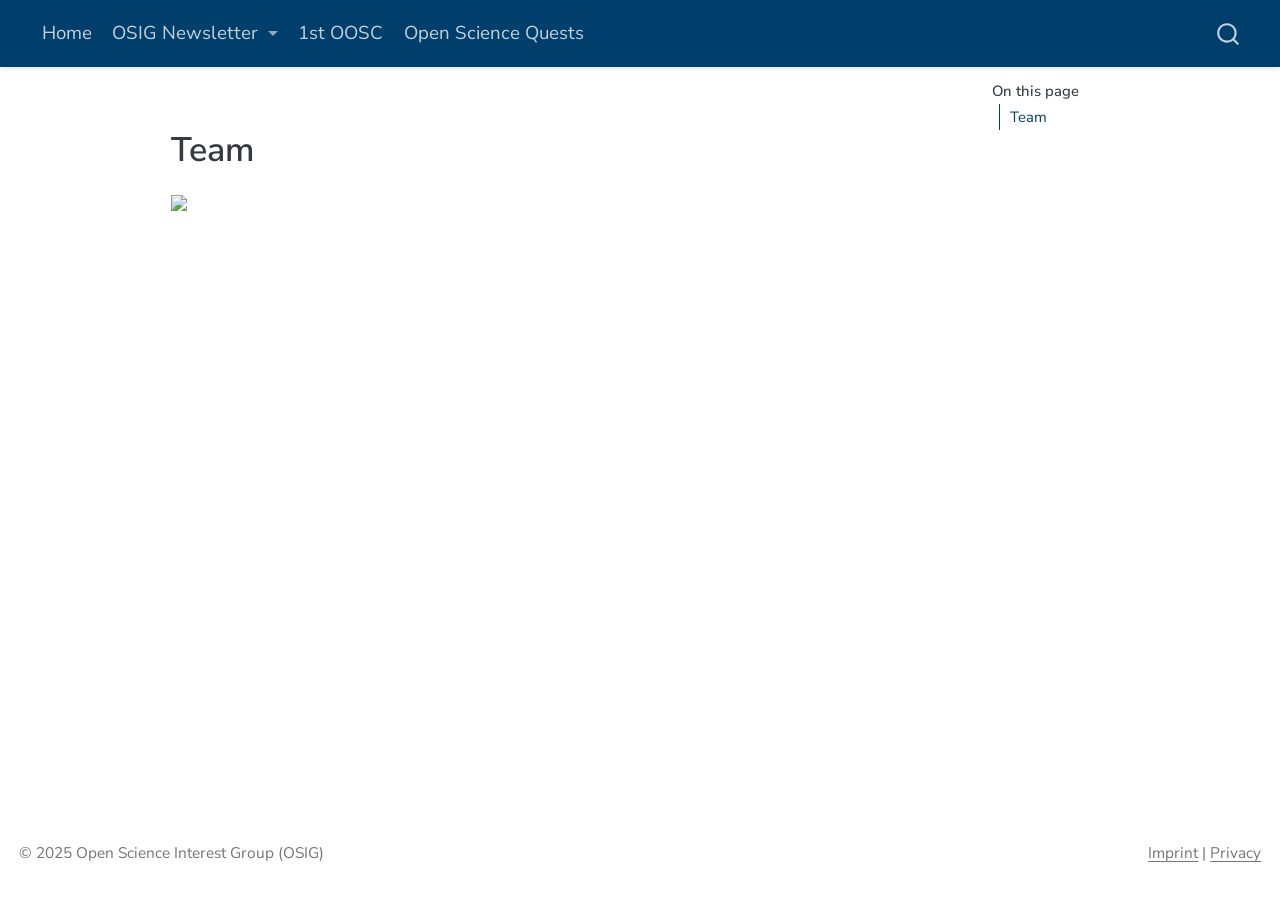
==== commit 0dd4440c: "Built site for gh-pages" ====
--- a/about.html
+++ b/about.html
@@ -43,6 +43,9 @@
 <script src="site_libs/bootstrap/bootstrap.min.js"></script>
 <link href="site_libs/bootstrap/bootstrap-icons.css" rel="stylesheet">
 <link href="site_libs/bootstrap/bootstrap-e7a1022d07f8a48d40869ca8efa777bd.min.css" rel="stylesheet" append-hash="true" id="quarto-bootstrap" data-mode="light">
+<script src="site_libs/quarto-contrib/glightbox/glightbox.min.js"></script>
+<link href="site_libs/quarto-contrib/glightbox/glightbox.min.css" rel="stylesheet">
+<link href="site_libs/quarto-contrib/glightbox/lightbox.css" rel="stylesheet">
 <script id="quarto-search-options" type="application/json">{
   "location": "navbar",
   "copy-button": false,
@@ -110,6 +113,10 @@
  <span class="dropdown-text">Newsletter 13th Issue: February 2026</span></a>
   </li>  
         <li>
+    <a class="dropdown-item" href="./Newsletter/NL_June_2026.html">
+ <span class="dropdown-text">Newsletter 14th Issue: June 2026</span></a>
+  </li>  
+        <li>
     <a class="dropdown-item" href="https://uol.de/psychologie/open-science/osig">
  <span class="dropdown-text">Previous Newsletters</span></a>
   </li>  
@@ -118,6 +125,10 @@
   <li class="nav-item">
     <a class="nav-link" href="./oosc.html"> 
 <span class="menu-text">1st OOSC</span></a>
+  </li>  
+  <li class="nav-item">
+    <a class="nav-link" href="./open_science_quests.html"> 
+<span class="menu-text">Open Science Quests</span></a>
   </li>  
 </ul>
           </div> <!-- /navcollapse -->
@@ -147,7 +158,7 @@
 
 <section id="team" class="level1">
 <h1>Team</h1>
-<p><img src="pics/team.jpeg" class="img-fluid"></p>
+<p><a href="pics/team.jpeg" class="lightbox" data-gallery="quarto-lightbox-gallery-1"><img src="pics/team.jpeg" class="img-fluid"></a></p>
 
 
 </section>
@@ -572,6 +583,38 @@
 </div>
   </div>
 </footer>
+<script>var lightboxQuarto = GLightbox({"closeEffect":"zoom","descPosition":"bottom","loop":false,"openEffect":"zoom","selector":".lightbox"});
+(function() {
+  let previousOnload = window.onload;
+  window.onload = () => {
+    if (previousOnload) {
+      previousOnload();
+    }
+    lightboxQuarto.on('slide_before_load', (data) => {
+      const { slideIndex, slideNode, slideConfig, player, trigger } = data;
+      const href = trigger.getAttribute('href');
+      if (href !== null) {
+        const imgEl = window.document.querySelector(`a[href="${href}"] img`);
+        if (imgEl !== null) {
+          const srcAttr = imgEl.getAttribute("src");
+          if (srcAttr && srcAttr.startsWith("data:")) {
+            slideConfig.href = srcAttr;
+          }
+        }
+      } 
+    });
+  
+    lightboxQuarto.on('slide_after_load', (data) => {
+      const { slideIndex, slideNode, slideConfig, player, trigger } = data;
+      if (window.Quarto?.typesetMath) {
+        window.Quarto.typesetMath(slideNode);
+      }
+    });
+  
+  };
+  
+})();
+          </script>
 
 
 
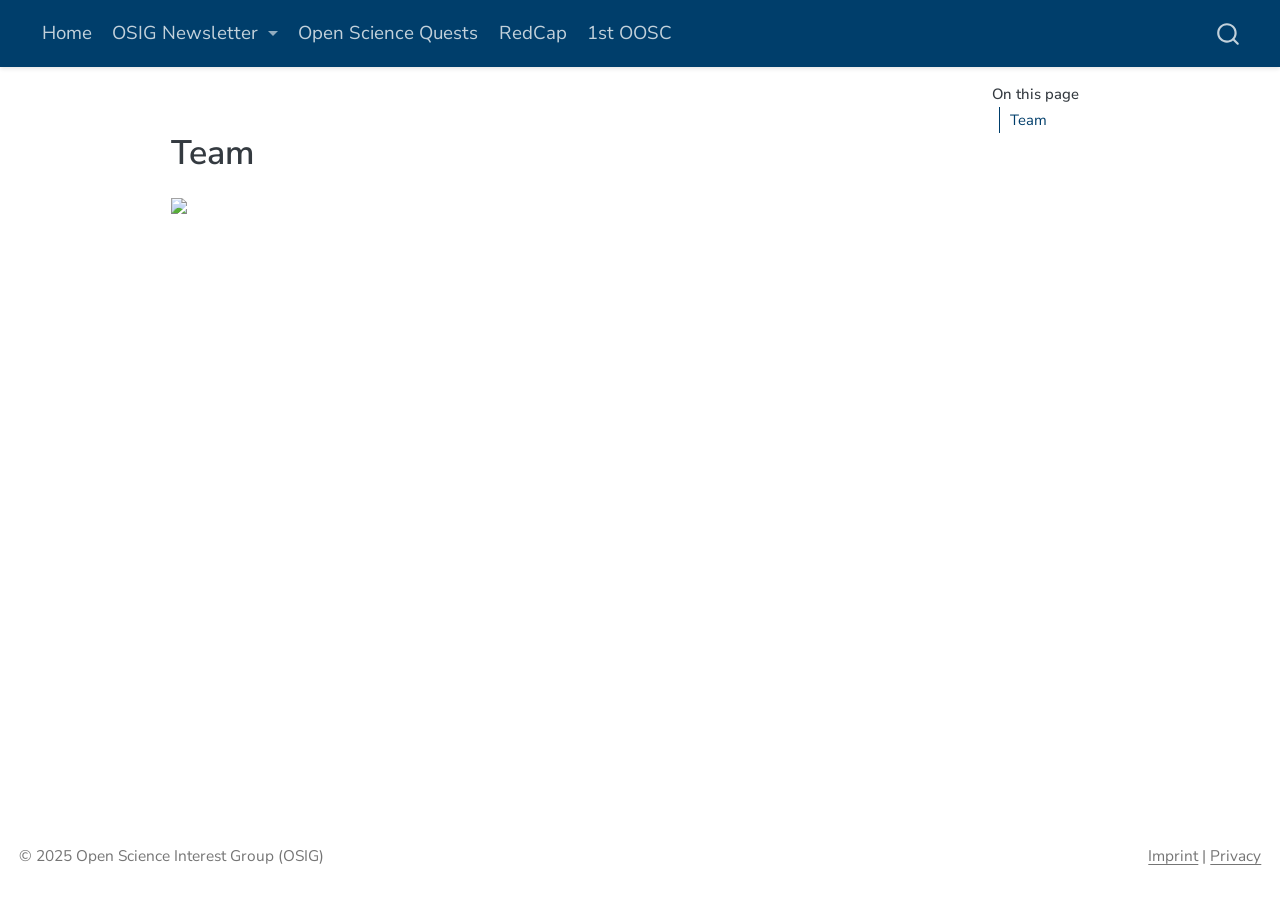
==== commit 5ffabe24: "Built site for gh-pages" ====
--- a/about.html
+++ b/about.html
@@ -2,7 +2,7 @@
 <html xmlns="http://www.w3.org/1999/xhtml" lang="en" xml:lang="en"><head>
 
 <meta charset="utf-8">
-<meta name="generator" content="quarto-1.9.38">
+<meta name="generator" content="quarto-1.10.20">
 
 <meta name="viewport" content="width=device-width, initial-scale=1.0, user-scalable=yes">
 
@@ -12,10 +12,13 @@
 /* Default styles provided by pandoc.
 ** See https://pandoc.org/MANUAL.html#variables-for-html for config info.
 */
-code{white-space: pre-wrap;}
 span.smallcaps{font-variant: small-caps;}
-div.columns{display: flex; gap: min(4vw, 1.5em);}
-div.column{flex: auto; overflow-x: auto;}
+div.columns{display: flex; gap: 1.5em;}
+div.column{flex: auto;}
+@media screen {
+div.columns{gap: min(4vw, 1.5em);}
+div.column{overflow-x: auto;}
+}
 div.hanging-indent{margin-left: 1.5em; text-indent: -1.5em;}
 ul.task-list{list-style: none;}
 ul.task-list li input[type="checkbox"] {
@@ -39,10 +42,10 @@
 <script src="site_libs/quarto-html/tippy.umd.min.js"></script>
 <script src="site_libs/quarto-html/anchor.min.js"></script>
 <link href="site_libs/quarto-html/tippy.css" rel="stylesheet">
-<link href="site_libs/quarto-html/quarto-syntax-highlighting-15634bcf2e68342d4ad2dfa704d543f6.css" rel="stylesheet" id="quarto-text-highlighting-styles">
+<link href="site_libs/quarto-html/quarto-syntax-highlighting-17888a1159294d3eb470f19f6f52f5a5.css" rel="stylesheet" id="quarto-text-highlighting-styles">
 <script src="site_libs/bootstrap/bootstrap.min.js"></script>
 <link href="site_libs/bootstrap/bootstrap-icons.css" rel="stylesheet">
-<link href="site_libs/bootstrap/bootstrap-e7a1022d07f8a48d40869ca8efa777bd.min.css" rel="stylesheet" append-hash="true" id="quarto-bootstrap" data-mode="light">
+<link href="site_libs/bootstrap/bootstrap-e5527912b667e51d36a38ce436d2ecd5.min.css" rel="stylesheet" append-hash="true" id="quarto-bootstrap" data-mode="light">
 <script src="site_libs/quarto-contrib/glightbox/glightbox.min.js"></script>
 <link href="site_libs/quarto-contrib/glightbox/glightbox.min.css" rel="stylesheet">
 <link href="site_libs/quarto-contrib/glightbox/lightbox.css" rel="stylesheet">
@@ -123,12 +126,16 @@
     </ul>
   </li>
   <li class="nav-item">
+    <a class="nav-link" href="./open_science_quests.html"> 
+<span class="menu-text">Open Science Quests</span></a>
+  </li>  
+  <li class="nav-item">
+    <a class="nav-link" href="./redcap.html"> 
+<span class="menu-text">RedCap</span></a>
+  </li>  
+  <li class="nav-item">
     <a class="nav-link" href="./oosc.html"> 
 <span class="menu-text">1st OOSC</span></a>
-  </li>  
-  <li class="nav-item">
-    <a class="nav-link" href="./open_science_quests.html"> 
-<span class="menu-text">Open Science Quests</span></a>
   </li>  
 </ul>
           </div> <!-- /navcollapse -->
--- a/site_libs/quarto-html/quarto-syntax-highlighting-17888a1159294d3eb470f19f6f52f5a5.css
+++ b/site_libs/quarto-html/quarto-syntax-highlighting-17888a1159294d3eb470f19f6f52f5a5.css
@@ -0,0 +1,236 @@
+/* quarto syntax highlight colors */
+:root {
+  --quarto-hl-ot-color: #003B4F;
+  --quarto-hl-at-color: #657422;
+  --quarto-hl-ss-color: #20794D;
+  --quarto-hl-an-color: #5E5E5E;
+  --quarto-hl-fu-color: #4758AB;
+  --quarto-hl-st-color: #20794D;
+  --quarto-hl-cf-color: #003B4F;
+  --quarto-hl-op-color: #5E5E5E;
+  --quarto-hl-er-color: #AD0000;
+  --quarto-hl-bn-color: #AD0000;
+  --quarto-hl-al-color: #AD0000;
+  --quarto-hl-va-color: #111111;
+  --quarto-hl-bu-color: inherit;
+  --quarto-hl-ex-color: inherit;
+  --quarto-hl-pp-color: #AD0000;
+  --quarto-hl-in-color: #5E5E5E;
+  --quarto-hl-vs-color: #20794D;
+  --quarto-hl-wa-color: #5E5E5E;
+  --quarto-hl-do-color: #5E5E5E;
+  --quarto-hl-im-color: #00769E;
+  --quarto-hl-ch-color: #20794D;
+  --quarto-hl-dt-color: #AD0000;
+  --quarto-hl-fl-color: #AD0000;
+  --quarto-hl-co-color: #5E5E5E;
+  --quarto-hl-cv-color: #5E5E5E;
+  --quarto-hl-cn-color: #8f5902;
+  --quarto-hl-sc-color: #5E5E5E;
+  --quarto-hl-dv-color: #AD0000;
+  --quarto-hl-kw-color: #003B4F;
+}
+
+/* other quarto variables */
+:root {
+  --quarto-font-monospace: SFMono-Regular, Menlo, Monaco, Consolas, "Liberation Mono", "Courier New", monospace;
+}
+
+/* syntax highlight based on Pandoc's rules */
+pre > code.sourceCode > span {
+  color: #003B4F;
+}
+
+code.sourceCode > span {
+  color: #003B4F;
+}
+
+div.sourceCode,
+div.sourceCode pre.sourceCode {
+  color: #003B4F;
+}
+
+/* Normal */
+code span {
+  color: #003B4F;
+}
+
+/* Alert */
+code span.al {
+  color: #AD0000;
+  font-style: inherit;
+}
+
+/* Annotation */
+code span.an {
+  color: #5E5E5E;
+  font-style: inherit;
+}
+
+/* Attribute */
+code span.at {
+  color: #657422;
+  font-style: inherit;
+}
+
+/* BaseN */
+code span.bn {
+  color: #AD0000;
+  font-style: inherit;
+}
+
+/* BuiltIn */
+code span.bu {
+  font-style: inherit;
+}
+
+/* ControlFlow */
+code span.cf {
+  color: #003B4F;
+  font-weight: bold;
+  font-style: inherit;
+}
+
+/* Char */
+code span.ch {
+  color: #20794D;
+  font-style: inherit;
+}
+
+/* Constant */
+code span.cn {
+  color: #8f5902;
+  font-style: inherit;
+}
+
+/* Comment */
+code span.co {
+  color: #5E5E5E;
+  font-style: inherit;
+}
+
+/* CommentVar */
+code span.cv {
+  color: #5E5E5E;
+  font-style: italic;
+}
+
+/* Documentation */
+code span.do {
+  color: #5E5E5E;
+  font-style: italic;
+}
+
+/* DataType */
+code span.dt {
+  color: #AD0000;
+  font-style: inherit;
+}
+
+/* DecVal */
+code span.dv {
+  color: #AD0000;
+  font-style: inherit;
+}
+
+/* Error */
+code span.er {
+  color: #AD0000;
+  font-style: inherit;
+}
+
+/* Extension */
+code span.ex {
+  font-style: inherit;
+}
+
+/* Float */
+code span.fl {
+  color: #AD0000;
+  font-style: inherit;
+}
+
+/* Function */
+code span.fu {
+  color: #4758AB;
+  font-style: inherit;
+}
+
+/* Import */
+code span.im {
+  color: #00769E;
+  font-style: inherit;
+}
+
+/* Information */
+code span.in {
+  color: #5E5E5E;
+  font-style: inherit;
+}
+
+/* Keyword */
+code span.kw {
+  color: #003B4F;
+  font-weight: bold;
+  font-style: inherit;
+}
+
+/* Operator */
+code span.op {
+  color: #5E5E5E;
+  font-style: inherit;
+}
+
+/* Other */
+code span.ot {
+  color: #003B4F;
+  font-style: inherit;
+}
+
+/* Preprocessor */
+code span.pp {
+  color: #AD0000;
+  font-style: inherit;
+}
+
+/* SpecialChar */
+code span.sc {
+  color: #5E5E5E;
+  font-style: inherit;
+}
+
+/* SpecialString */
+code span.ss {
+  color: #20794D;
+  font-style: inherit;
+}
+
+/* String */
+code span.st {
+  color: #20794D;
+  font-style: inherit;
+}
+
+/* Variable */
+code span.va {
+  color: #111111;
+  font-style: inherit;
+}
+
+/* VerbatimString */
+code span.vs {
+  color: #20794D;
+  font-style: inherit;
+}
+
+/* Warning */
+code span.wa {
+  color: #5E5E5E;
+  font-style: italic;
+}
+
+.prevent-inlining {
+  content: "</";
+}
+
+/*# sourceMappingURL=fadfc755eec066e9e3d699cf819c3e33.css.map */
